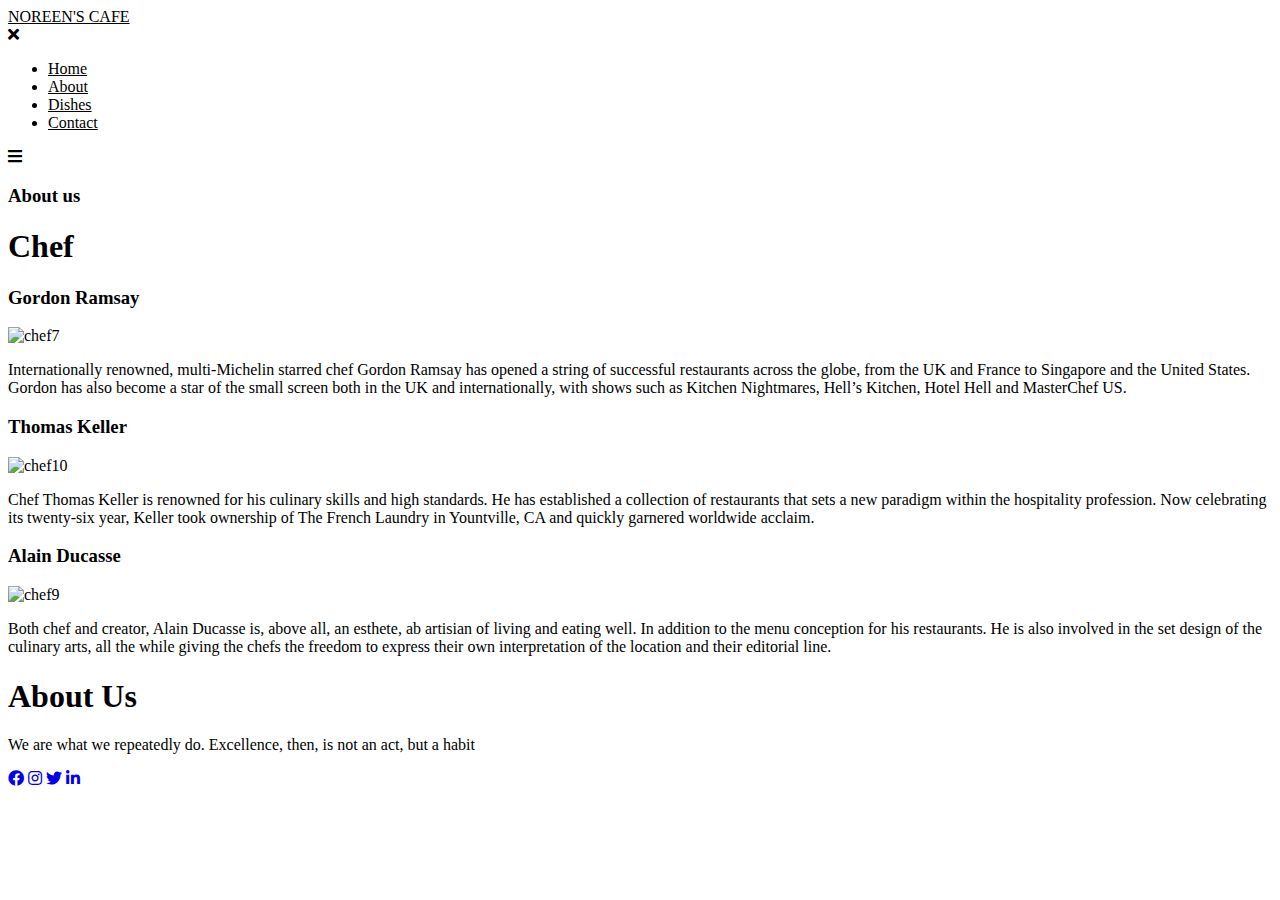
==== about.html @ addd8c7a "h4 tag remove" ====
<!DOCTYPE html>
<html lang="en-US">
    <head>
        <meta name="viewport" content="widt=device-width, initial-scale=1.0">
        <title>About - Noreen's Cafe</title>
        <link rel="stylesheet" href="assets/css/style.css">
        <link rel="stylesheet" href="https://pro.fontawesome.com/releases/v5.10.0/css/all.css"/>
    </head>
    <body>
        <section class="header4">
            <nav>
                <a class="cafe" href="index.html" style="color: black;">NOREEN'S CAFE</a>
                <div class="nav-links" id="navlink"> 
                    <i class="fa fa-times" onclick="hidemenu()" ></i>
                    <ul>
                        <li><a href="index.html" style="color: black;">Home </a></li>
                        <li><a href="about.html" style="color: black;">About</a></li>
                        <li><a href="dishes.html" style="color: black;">Dishes</a></li>
                        <li><a href="contact.html" style="color: black;">Contact</a></li>
                    </ul>
                </div>
                <i class="fa fa-bars" onclick="showmenu()" style="color: black;"></i>
            </nav>
            <h3>About us</h3>
            <h1>Chef</h1>
        </section>
        <h3>Gordon Ramsay</h3>
        <section class="chef-about">
            <img src="assets/images/chef7.jpg"  alt="chef7">
        </section>
        <section class="bio">
            <p>Internationally renowned, multi-Michelin starred chef Gordon Ramsay has opened a string of successful restaurants across the globe, 
                from the UK and France to Singapore and the United States. Gordon has also become a star of the small screen both in the UK and internationally,
                with shows such as Kitchen Nightmares, Hell’s Kitchen, Hotel Hell and MasterChef US.</p>
        </section>
        <h3>Thomas Keller</h3>
        <section class="chef-about">
            <img src="assets/images/chef10.jpg" alt="chef10">
        </section>
        <section class="bio">
            <p>Chef Thomas Keller is renowned for his culinary skills and high standards. He has established a collection of restaurants that sets a new paradigm within the hospitality profession. 
                Now celebrating its twenty-six year, Keller took ownership of The French Laundry in Yountville, CA and quickly garnered worldwide acclaim.</p>
        </section>
        <h3>Alain Ducasse</h3>
        <section class="chef-about">
            <img src="assets/images/chef8.webp" alt="chef9">
        </section>
        <section class="bio">
            <p>
                Both chef and creator, Alain Ducasse is, above all, an esthete, ab artisian of living and eating well. In addition to the menu conception for his restaurants. 
                He is also involved in the set design of the culinary arts, all the while giving the chefs the freedom to express their own interpretation of the location and their editorial line.
            </p>
        </section>
        <section class="footer">
            <h1>About Us</h1>
            <p>We are what we repeatedly do. Excellence, then, is not an act, but a habit</p>
            <div class="icons">
                <a href="https://www.facebook.com/"><i class="fab fa-facebook"></i></a>
                <a href="https://www.instagram.com/"><i class="fab fa-instagram"></i></a>
                <a href="https://twitter.com/logout/error"><i class="fab fa-twitter"></i></a>
                <a href="https://www.linkedin.com/"><i class="fab fa-linkedin-in"></i></a>
            </div>
        </section>
        <!--Script for toggle menu-->
        <script>
            var navlink = document.getElementById("navlink");
            function showmenu(){
                navlink.style.right = "0";
            }
            function hidemenu(){
                navlink.style.right = "-200px";
            }
        </script>
    </body>
</html>
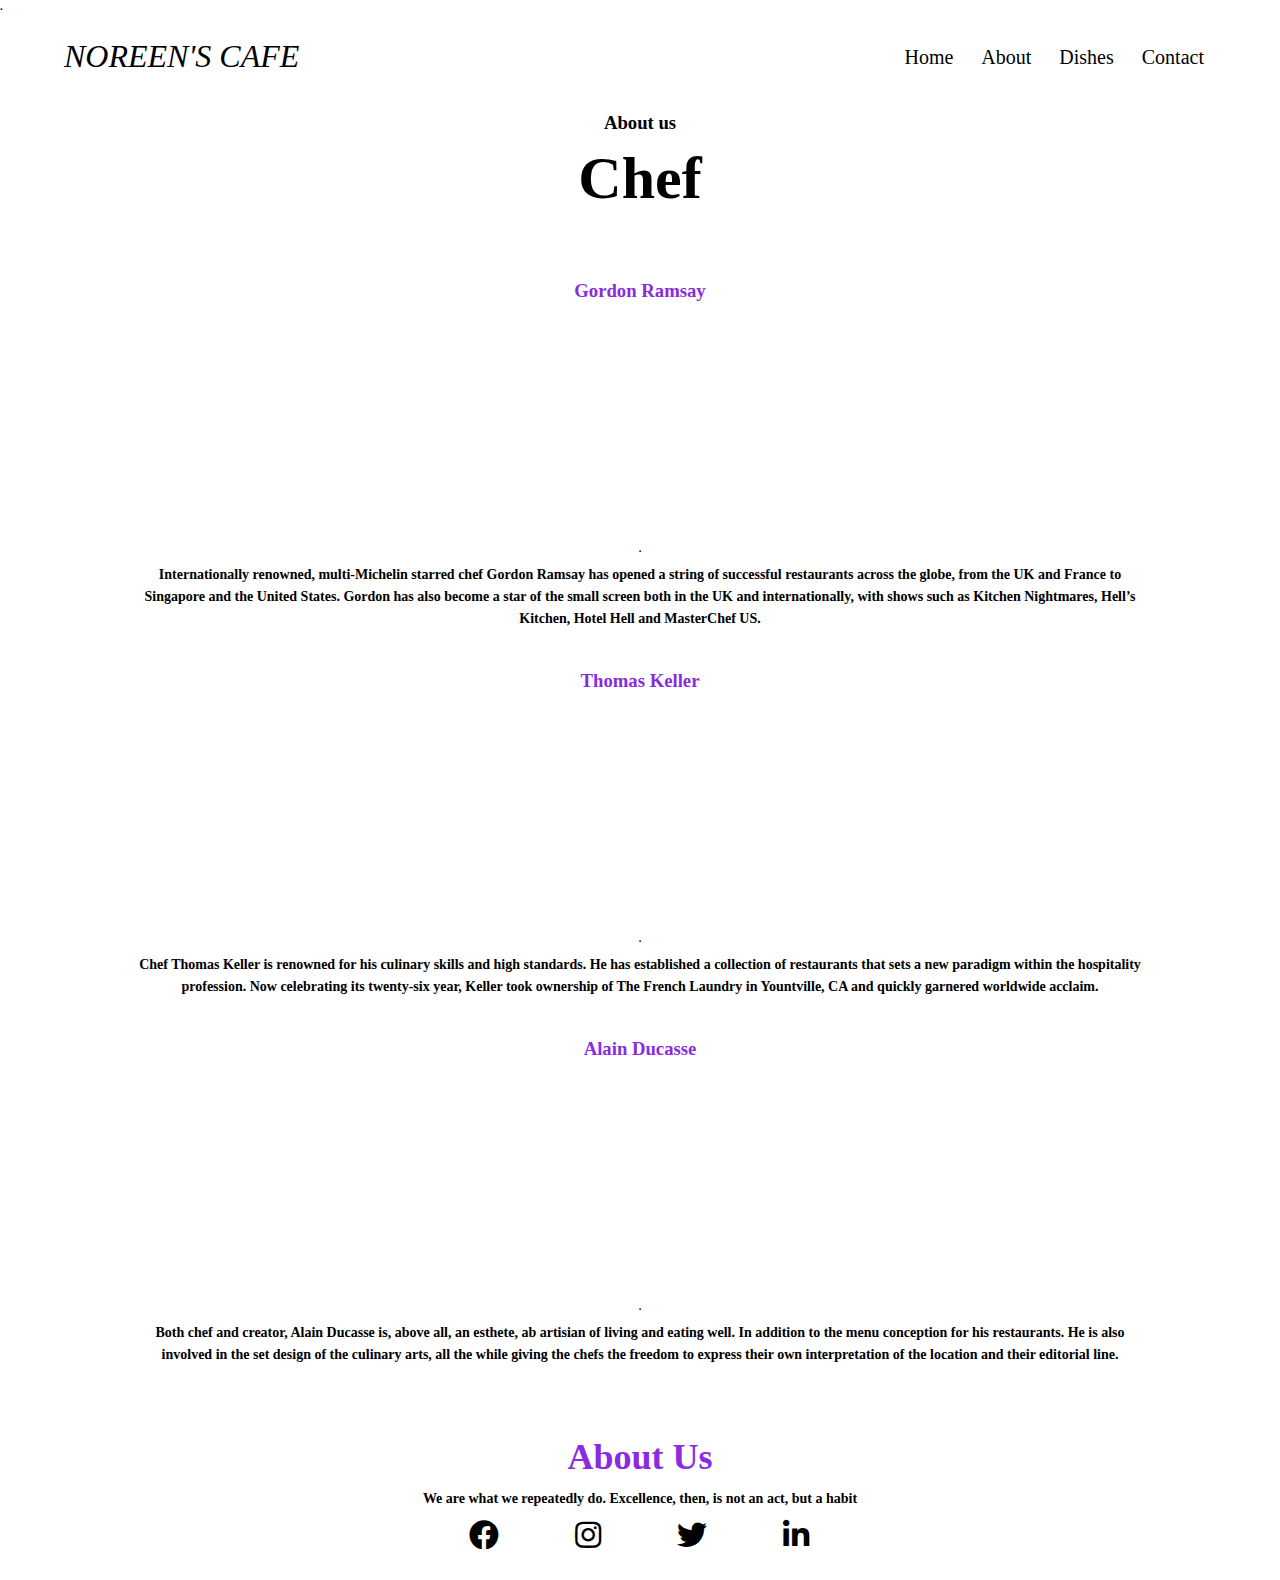
==== commit 78fce048: "Chef Img : Thomas Keller" ====
--- a/about.html
+++ b/about.html
@@ -7,7 +7,9 @@
         <link rel="stylesheet" href="https://pro.fontawesome.com/releases/v5.10.0/css/all.css"/>
     </head>
     <body>
+        <!--Header Section - Restaurant name and NavBar-->
         <section class="header4">
+            <h6>.</h6>
             <nav>
                 <a class="cafe" href="index.html" style="color: black;">NOREEN'S CAFE</a>
                 <div class="nav-links" id="navlink"> 
@@ -25,27 +27,36 @@
             <h1>Chef</h1>
         </section>
         <h3>Gordon Ramsay</h3>
+        <!--Chef Img => Gordon Ramsay-->
         <section class="chef-about">
+            <h6>.</h6>
             <img src="assets/images/chef7.jpg"  alt="chef7">
         </section>
+        <!--Chef bio => Gordon Ramsay-->
         <section class="bio">
+            <h6>.</h6>
             <p>Internationally renowned, multi-Michelin starred chef Gordon Ramsay has opened a string of successful restaurants across the globe, 
                 from the UK and France to Singapore and the United States. Gordon has also become a star of the small screen both in the UK and internationally,
                 with shows such as Kitchen Nightmares, Hell’s Kitchen, Hotel Hell and MasterChef US.</p>
         </section>
         <h3>Thomas Keller</h3>
+        <!--Chef Img => Thomas Keller-->
         <section class="chef-about">
+            <h6>.</h6>
             <img src="assets/images/chef10.jpg" alt="chef10">
         </section>
         <section class="bio">
+            <h6>.</h6>
             <p>Chef Thomas Keller is renowned for his culinary skills and high standards. He has established a collection of restaurants that sets a new paradigm within the hospitality profession. 
                 Now celebrating its twenty-six year, Keller took ownership of The French Laundry in Yountville, CA and quickly garnered worldwide acclaim.</p>
         </section>
         <h3>Alain Ducasse</h3>
         <section class="chef-about">
+            <h6>.</h6>
             <img src="assets/images/chef8.webp" alt="chef9">
         </section>
         <section class="bio">
+            <h6>.</h6>
             <p>
                 Both chef and creator, Alain Ducasse is, above all, an esthete, ab artisian of living and eating well. In addition to the menu conception for his restaurants. 
                 He is also involved in the set design of the culinary arts, all the while giving the chefs the freedom to express their own interpretation of the location and their editorial line.
--- a/assets/css/style.css
+++ b/assets/css/style.css
@@ -0,0 +1,417 @@
+*{
+    margin:0;
+    padding: 0;
+    font-family:cursive;
+}
+.header{
+    min-height: 100vh;
+    width: 100%;
+    background-image: url("../images/home6.jpg");
+    background-position: center;
+    background-size: cover;
+    position: relative;
+}
+.header img{
+    background-position: center;
+    background-size: cover;
+    position: relative;
+}
+.header2{
+    min-height: 100vh;
+    width: 100%;
+    background-image: url("../images/home7.jpg");
+    background-position: center;
+    background-size: cover;
+    position: relative;
+}
+.header3{
+    min-height: 80vh;
+    width: 100%;
+    background-image: url("../images/contact.jpg");
+    background-position: center;
+    background-size: cover;
+    position: relative;
+}
+.header4{
+    min-height: 30vh;
+    width: 100%;
+    background-position: center;
+    background-size: cover;
+    position: relative;
+}
+nav{
+    display: flex;
+    padding: 2% 5%;
+    justify-content: space-between;
+    align-items: center;
+}
+.cafe{
+    color: white;
+    font-size:xx-large;
+    text-decoration: none;
+    font-style: italic;
+}
+.cafe::after{
+    content: '';
+    width: 0%;
+    height: 2px;
+    background: red;
+    display: block;
+    margin: auto;
+    transition: 0.5s;
+}
+.cafe:hover::after{
+    width: 150px;
+}
+.nav-links{
+    flex: 1;
+    text-align: right;
+}
+.nav-links ul li{
+    list-style: none;
+    display: inline-block;
+    padding: 8px 12px;
+    position: relative;
+}
+.nav-links a{
+    color: white;
+    text-decoration: none;
+    font-size: 20px;
+}
+.text-box{
+    width: 90%;
+    color:black;
+    position: absolute;
+    top: 50%;
+    left: 50%;
+    transform: translate(-50%,-50%);
+    text-align: center;
+}
+.text-box h1{
+    font-size: 62px;
+    color:blueviolet;
+}
+.text-box p{
+    margin: 10px 0 40px;
+    color:black;
+    font-size: 20px;
+    font-weight: bold;
+}
+.btn{
+    display: inline-block;
+    text-decoration: none;
+    color: blueviolet;
+    border: 2px solid black;
+    padding: 12px 34px;
+    font-size: 20px;
+    background: transparent;
+    position: relative;
+    cursor: pointer;
+}
+.btn:hover{
+    border: 2px solid olivedrab;
+    background: olivedrab;
+    transition: 1s;
+    color: aliceblue;
+}
+nav .fa{
+    display: none;
+}
+@media(max-width: 700px){
+    .cafe{
+        margin-top: 30px;
+    }
+    .text-box p{
+        margin: 10px 0 40px;
+        color:black;
+        font-size: 10px;
+        font-weight: bold;
+    }
+    .btn{
+        display: inline-block;
+        text-decoration: none;
+        color: blueviolet;
+        border: 2px solid black;
+        padding: 12px 34px;
+        font-size: 14px;
+        background: transparent;
+        position: relative;
+        cursor: pointer;
+    }
+    .nav-links ul li{
+        display: block;
+    }
+    .nav-links{
+        position: absolute;
+        background: blueviolet;
+        height: 100vh;
+        width: 200px;
+        top: 0;
+        right: -200px;
+        text-align: left;
+        z-index: 2;
+        transition: 1s;
+    }
+    nav .fa{
+        display: block;
+        color: whitesmoke;
+        margin: 10px;
+        font-size: 22px;
+        cursor: pointer;
+    }
+    .nav-links ul{
+        padding: 30px;
+    }
+}
+
+/*-----dishes------*/
+
+.dishes{
+    width: 80%;
+    margin: auto;
+    text-align: center;
+    padding-top: 100px;
+}
+a{
+    text-decoration: none;
+    color: black;
+}
+h1{
+    color:blueviolet;
+    font-size: 36px;
+    font-weight: 600;
+}
+p{
+    font-size: 14px;
+    font-weight: bold;
+    line-height: 22px;
+    padding: 10px;
+}
+
+.row{
+    margin-top: 5%;
+    display: flex;
+    justify-content: space-between;
+}
+.dishes-col{
+    flex-basis: 31%;
+    background: #fff3f3;
+    border-radius: 10px;
+    margin-bottom: 5%;
+    padding: 20px 12px;
+    box-sizing: border-box;
+}
+h3{
+    color: blueviolet;
+    text-align: center;
+    font-weight: 600;
+    margin: 10px 0;
+}
+.dishes-col:hover{
+    box-shadow: 0 0 20px 0px ;
+}
+@media(max-width:700px) {
+    .row{
+        flex-direction: column;
+    }
+}
+/*-Video-*/
+.video{
+    margin: 0 auto;
+    width: 80%;
+}
+.videowrapper {
+    position: relative;
+    padding-bottom: 20%;
+    padding-top: 20px;
+    height: 0px;
+}
+.videowrapper iframe{
+    position: absolute;
+    padding-bottom: 10%;
+    left: 10%;
+    top: 0px;
+    right: 0px;
+    bottom: 0px;
+    height: 200%;
+    width: 80%;
+}
+.video h1{
+    text-align: center;
+    margin-bottom: 20px;
+}
+.chef{
+    width: 80%;
+    margin: auto;
+    margin-top: 400px;
+    text-align: center;
+}
+.chef-col{
+    flex-basis: 31%;
+    border-radius: 10px;
+    margin-bottom: 5%;
+    text-align: left;
+}
+.chef-col img{
+    width: 100%;
+    border-radius: 10px;
+}
+.chef-col p{
+    padding: 0%;
+}
+.chef-col h3{
+    margin-top: 16px;
+    margin-bottom: 15px;
+    text-align: left;
+}
+@media (max-width: 700px) {
+    .chef{
+        margin-top: 150px;
+    }
+    .header4 h3{
+        margin-top: 50px;
+    }
+}
+.footer{
+    width: 100%;
+    text-align: center;
+    padding: 30px 0;
+}
+/* Dishes*/
+.dish{
+    width: 80%;
+    margin: auto;
+    text-align: center;
+}
+.dish-col{
+    flex-basis: 45%;
+    border-radius: 10px;
+    margin-bottom: 5%;
+    text-align: center;
+}
+.dish img{
+    width: 100%;
+    border-radius: 10px;
+}
+.dish h1{
+    margin-top: 30px;
+}
+
+.dish-coll{
+    flex-basis: auto;
+    border-radius: 10px;
+    margin-bottom: 5%;
+    text-align: center;
+}
+.dish-colll{
+    flex-basis: 31%;
+    border-radius: 10px;
+    margin-bottom: 5%;
+    text-align: left;
+}
+.map{
+    width: 80%;
+    margin: auto;
+    text-align: center;
+    margin-bottom: 30px;
+}
+.map h1{
+    margin-top: 30px;
+}
+.map iframe{
+    width: 100%;
+    min-height: 60vh;
+}
+.header4 h3{
+    color: black;
+    text-align: center;
+}
+.header4 h1{
+    color: black;
+    text-align: center;
+    font-size: 60px;
+}
+.chef-about{
+    display: block;
+    position: relative;
+    width: 200px;
+    height: 200px;
+    overflow: hidden;
+    border-radius: 50%;
+    margin-left: auto;
+    margin-right: auto;
+}
+.chef-about img{
+    width: auto;
+    height: 100%;
+    margin-left: -50px;
+}
+.bio{
+    width: 80%;
+    margin: auto;
+    text-align: center;
+    margin-top: 30px;
+    margin-bottom: 30px;
+}
+
+.fab{
+    width: 100px;
+    font-size: 30px;
+}
+
+.note{
+    width: 40%;
+    margin: auto;
+    border-radius: 5px;
+    
+    padding: 20px;
+}
+.note h1{
+    text-align: center;
+}
+input[type=text], select, textarea {
+    width: 100%;
+    padding: 12px;
+    border: 1px solid #ccc;
+    border-radius: 4px;
+    resize: vertical;
+  }
+  
+  input[type=submit] {
+    background-color: #4CAF50;
+    color: white;
+    padding: 12px 20px;
+    border: none;
+    border-radius: 4px;
+    cursor: pointer;
+    float: right;
+  }
+  
+  input[type=submit]:hover {
+    background-color: #45a049;
+  }
+  .col-25 {
+    width: 20%;
+    margin-top: 6px;
+  }
+  
+  .col-75 {
+    float: left;
+    width: 50%;
+    margin-top: 6px;
+  }
+  
+  /* Clear floats after the columns */
+  .row:after {
+    content: "";
+    display: table;
+    clear: both;
+  }
+  
+  /* Responsive layout - when the screen is less than 600px wide, make the two columns stack on top of each other instead of next to each other */
+  @media screen and (max-width: 600px) {
+    .col-25, .col-75, input[type=submit] {
+      width: 100%;
+      margin-top: 0;
+    }
+  }
